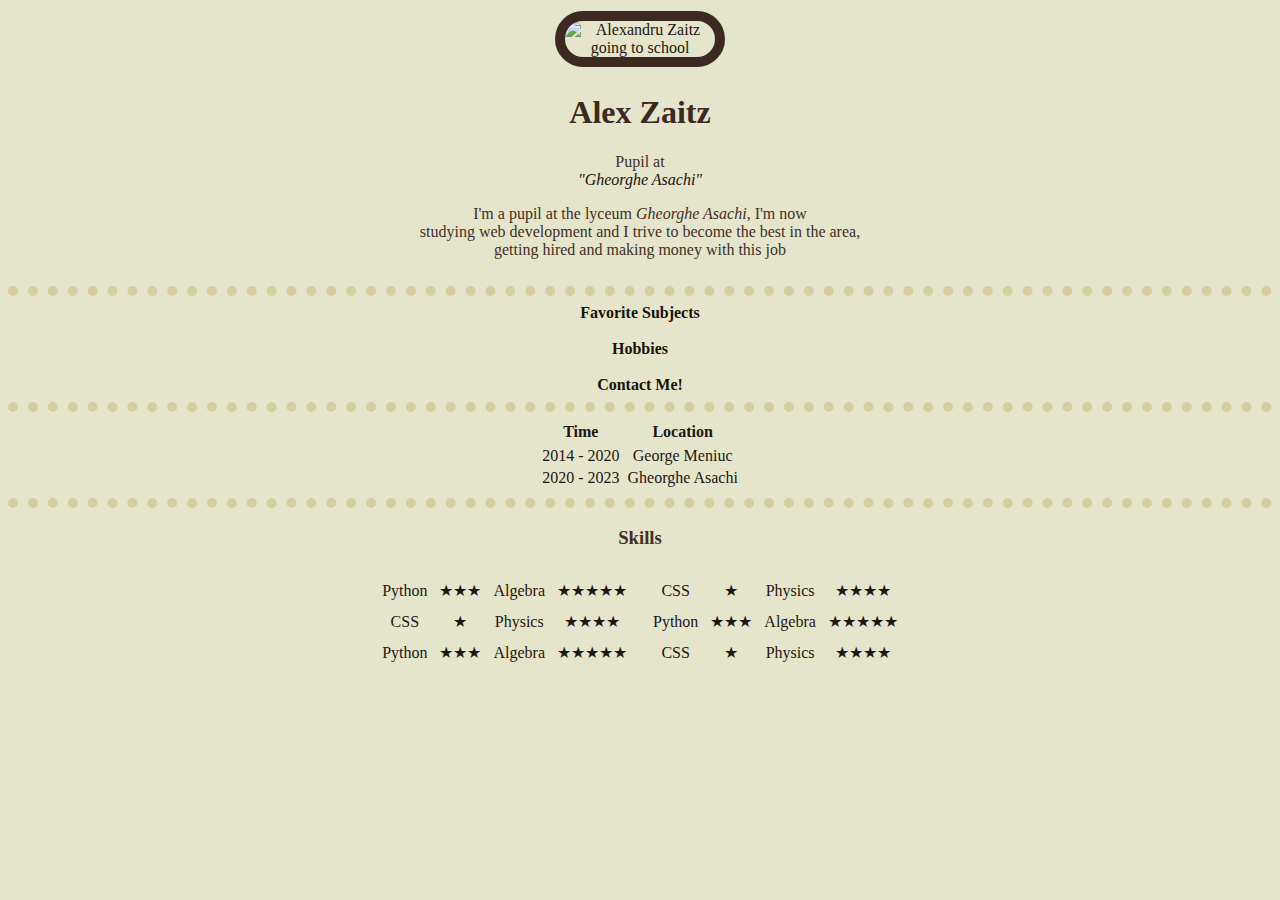
==== index.html @ c0c744c2 "Added css" ====
<!DOCTYPE html>
<html>
  <head>
    <link rel="stylesheet" href="CSS/styles.css" />
    <title>Alex's Personal Blog</title>
    <meta charset="UTF-8" />
  </head>
  <body>
    <table>
      <tr>
        <td>
          <img
            src="photos/Home_on the bed.png"
            alt="Alexandru Zaitz going to school"
          />
        </td>
      </tr>
    </table>
    <table>
      <tr>
        <td>
          <h1>Alex Zaitz</h1>
          <p>
            Pupil at
            <em>
              <a href="https://asachi.md/" target="_blank">"Gheorghe Asachi"</a>
            </em>
          </p>
          <p>
            I'm a pupil at the lyceum
            <em>Gheorghe Asachi</em>, I'm now <br />
            studying web development and I trive to become the best in the
            area,<br />
            getting hired and making money with this job
          </p>
        </td>
      </tr>
    </table>
    <hr />
    <!--Links to the other pages-->
    <a href="Favorite Subject Page.html"><strong>Favorite Subjects</strong></a
    ><br />
    <a href="Hobbies.html"><strong>Hobbies</strong></a>
    <br />
    <a href="contactMe.html"><strong>Contact Me!</strong></a>
    <!--Table with info about school-->
    <hr />
    <table id="school_table">
      <tr>
        <thead>
          <th rowspan="3">Time</th>
          <th></th>
          <th rowspan="5">Location</th>
        </thead>
      </tr>
      <tr>
        <td>2014 - 2020</td>
        <td></td>
        <td>George Meniuc</td>
      </tr>
      <tr>
        <td>2020 - 2023</td>
        <td></td>
        <td>Gheorghe Asachi</td>
      </tr>
    </table>
    <hr />
    <!--Table with info about skillset-->
    <h3>Skills</h3>
    <table id="skill_table">
      <tr>
        <td>
          <table cellspacing="10">
            <tr>
              <td>Python</td>
              <td>★★★</td>
              <td>Algebra</td>
              <td>★★★★★</td>
            </tr>
            <tr>
              <td>CSS</td>
              <td>★</td>
              <td>Physics</td>
              <td>★★★★</td>
            </tr>
            <tr>
              <td>Python</td>
              <td>★★★</td>
              <td>Algebra</td>
              <td>★★★★★</td>
            </tr>
          </table>
        </td>
        <td>
          <table cellspacing="10">
            <tr>
              <td>CSS</td>
              <td>★</td>
              <td>Physics</td>
              <td>★★★★</td>
            </tr>
            <tr>
              <td>Python</td>
              <td>★★★</td>
              <td>Algebra</td>
              <td>★★★★★</td>
            </tr>
            <td>CSS</td>
            <td>★</td>
            <td>Physics</td>
            <td>★★★★</td>
          </table>
        </td>
      </tr>
    </table>
  </body>
</html>
---- CSS/styles.css ----
body {
    background-color: #E5E5CB;
    }
hr {
    border-color: #D5CEA3;
    border-style: dotted none none;
    border-width: 10px;
    width: 100%;
    }
h1 
{
    text-align: center;
    color: #3C2A21;
}
h3, p 
{
    color: #432f25;
    text-align: center;
}
a 
{
    color: #1a120b;
    text-decoration: none;
    text-align: center;
    display: block;
}
table
{   
    margin-left: auto;
    margin-right: auto;
    color: #1f1511;
}
td
{
    text-align: center;
    margin-left: auto;
    margin-right: auto;
}
img
{
    display: block;
    height: auto;
    align-items: center;
    max-width: 150px;
    border-radius: 150px;
    border: 10px solid #3C2A21;
}
form
{
    text-align: center;
}
textarea
{
    background-color: #432f2546;
    border-radius: 10px;
    resize: none;
}
label
{
    font-size: 20px;
}
input
{
    font-size: 15px;
    border-radius: 5px;
    background-color: #432f2546;
}
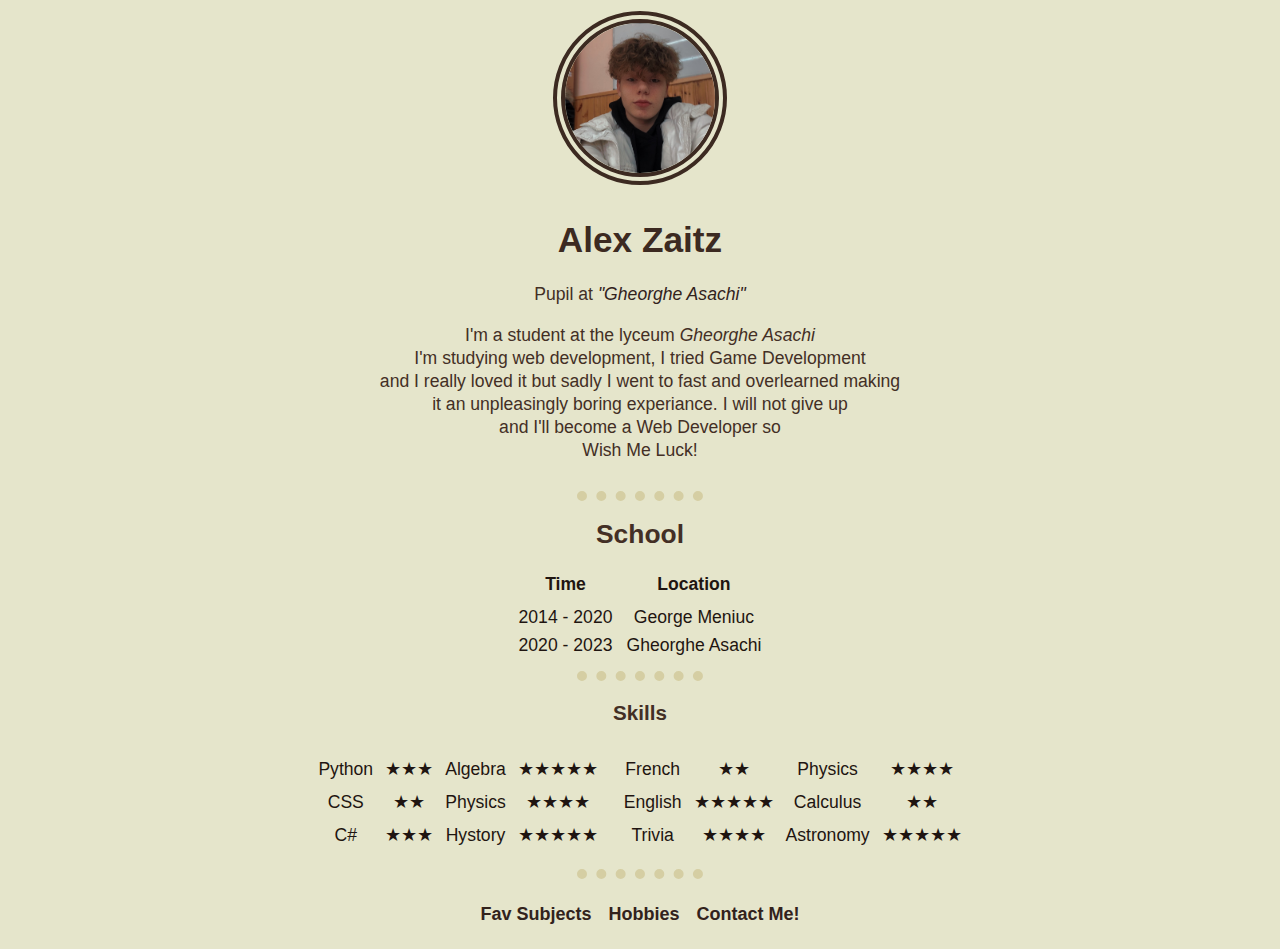
==== commit 517eec48: "Fixed CSS" ====
--- a/index.html
+++ b/index.html
@@ -2,17 +2,19 @@
 <html>
   <head>
     <link rel="stylesheet" href="CSS/styles.css" />
-    <title>Alex's Personal Blog</title>
+    <title>Alex's Portofolio</title>
     <meta charset="UTF-8" />
   </head>
   <body>
     <table>
       <tr>
         <td>
-          <img
-            src="photos/Home_on the bed.png"
-            alt="Alexandru Zaitz going to school"
-          />
+          <a href="https://www.instagram.com/h.e.i_f_i.e.h/" target="_blank">
+            <img
+              class="pfp"
+              src="photos/school_classroom Cropped.jpg"
+              alt="Alexandru Zaitz going to school"
+          /></a>
         </td>
       </tr>
     </table>
@@ -27,25 +29,23 @@
             </em>
           </p>
           <p>
-            I'm a pupil at the lyceum
-            <em>Gheorghe Asachi</em>, I'm now <br />
-            studying web development and I trive to become the best in the
-            area,<br />
-            getting hired and making money with this job
+            I'm a student at the lyceum
+            <em>Gheorghe Asachi</em><br />
+            I'm studying web development, I tried Game Development<br />
+            and I really loved it but sadly I went to fast and overlearned
+            making<br />
+            it an unpleasingly boring experiance. I will not give up<br />
+            and I'll become a Web Developer so<br />
+            Wish Me Luck!
           </p>
         </td>
       </tr>
     </table>
     <hr />
-    <!--Links to the other pages-->
-    <a href="Favorite Subject Page.html"><strong>Favorite Subjects</strong></a
-    ><br />
-    <a href="Hobbies.html"><strong>Hobbies</strong></a>
-    <br />
-    <a href="contactMe.html"><strong>Contact Me!</strong></a>
+
     <!--Table with info about school-->
-    <hr />
-    <table id="school_table">
+    <h2>School</h2>
+    <table id="school_table" cellspacing="5px">
       <tr>
         <thead>
           <th rowspan="3">Time</th>
@@ -79,14 +79,14 @@
             </tr>
             <tr>
               <td>CSS</td>
-              <td>★</td>
+              <td>★★</td>
               <td>Physics</td>
               <td>★★★★</td>
             </tr>
             <tr>
-              <td>Python</td>
+              <td>C#</td>
               <td>★★★</td>
-              <td>Algebra</td>
+              <td>Hystory</td>
               <td>★★★★★</td>
             </tr>
           </table>
@@ -94,22 +94,41 @@
         <td>
           <table cellspacing="10">
             <tr>
-              <td>CSS</td>
-              <td>★</td>
+              <td>French</td>
+              <td>★★</td>
               <td>Physics</td>
               <td>★★★★</td>
             </tr>
             <tr>
-              <td>Python</td>
-              <td>★★★</td>
-              <td>Algebra</td>
+              <td>English</td>
               <td>★★★★★</td>
+              <td>Calculus</td>
+              <td>★★</td>
             </tr>
-            <td>CSS</td>
-            <td>★</td>
-            <td>Physics</td>
+            <td>Trivia</td>
             <td>★★★★</td>
+            <td>Astronomy</td>
+            <td>★★★★★</td>
           </table>
+        </td>
+      </tr>
+    </table>
+    <hr />
+    <!--Links to the other pages-->
+    <table cellspacing="15px" style="font-size: 18px">
+      <tr>
+        <td>
+          <a id="fav_sub" href="Favorite Subject Page.html"
+            ><strong>Fav Subjects</strong></a
+          >
+        </td>
+        <td>
+          <a href="Hobbies.html"><strong>Hobbies</strong></a>
+        </td>
+        <td>
+          <a id="contact_me_main" href="contactMe.html"
+            ><strong>Contact Me!</strong></a
+          >
         </td>
       </tr>
     </table>
--- a/CSS/styles.css
+++ b/CSS/styles.css
@@ -1,28 +1,38 @@
+                                /************TAG SELECTORS************/
+
 body {
-    background-color: #E5E5CB;
+    font-family: 'Franklin Gothic Medium', 'Arial Narrow', Arial, sans-serif;
+    background-color: #E5E5CB;    
+    -webkit-user-select: none;
+    -webkit-touch-callout: none;
+    -moz-user-select: none;
+    -ms-user-select: none;
+    user-select: none;
+    font-size: 110%;
     }
 hr {
     border-color: #D5CEA3;
     border-style: dotted none none;
     border-width: 10px;
-    width: 100%;
+    width: 10%;
     }
 h1 
 {
     text-align: center;
     color: #3C2A21;
 }
-h3, p 
+h2,h3, p 
 {
     color: #432f25;
+    line-height: 23px;
     text-align: center;
 }
 a 
 {
-    color: #1a120b;
+    text-align: center;
+    color:#32221c;
     text-decoration: none;
-    text-align: center;
-    display: block;
+    display: inline-block;
 }
 table
 {   
@@ -36,32 +46,76 @@
     margin-left: auto;
     margin-right: auto;
 }
-img
+form
+{
+    text-align: center;
+}
+
+label
+{
+    color: #3C2A21;
+    font-size: 20px;
+}
+input
+{
+    font-size: 15px;
+    border-radius: 3px;
+    background-color: #432f2546;
+}
+
+/*********CLASS SELECTORS*********/
+.submit_button
+{
+    border-style: none;
+    min-height: 30px;
+    min-width: 60px;
+    max-height: 40px;
+    max-width: 70px;
+    color: #1f1511;
+}
+.pfp
 {
     display: block;
     height: auto;
     align-items: center;
     max-width: 150px;
-    border-radius: 150px;
-    border: 10px solid #3C2A21;
+    height: auto;
+    border: 12.5px solid #3C2A21;
+    border-radius: 100%;
+    border-style: double;
 }
-form
-{
-    text-align: center;
-}
-textarea
+.contact_input
 {
     background-color: #432f2546;
-    border-radius: 10px;
+    border-radius: 5px;
     resize: none;
+    border-style: none;
 }
-label
+.pfp:hover
 {
-    font-size: 20px;
+    display: block;
+    height: auto;
+    align-items: center;
+    max-width: 150px;
+    height: auto;
+    border: 12.5px solid #3C2A21;
+    border-radius: 100%;
+    border-style:solid;
 }
-input
+a:hover
 {
-    font-size: 15px;
-    border-radius: 5px;
-    background-color: #432f2546;
+    color:#0d0906;
 }
+
+/*******************ID SELECTORS*****************/
+
+#name
+{
+    height: 25px;
+    width: 160px;
+}
+#email
+{
+    height: 26px;
+    width: 160px;
+}